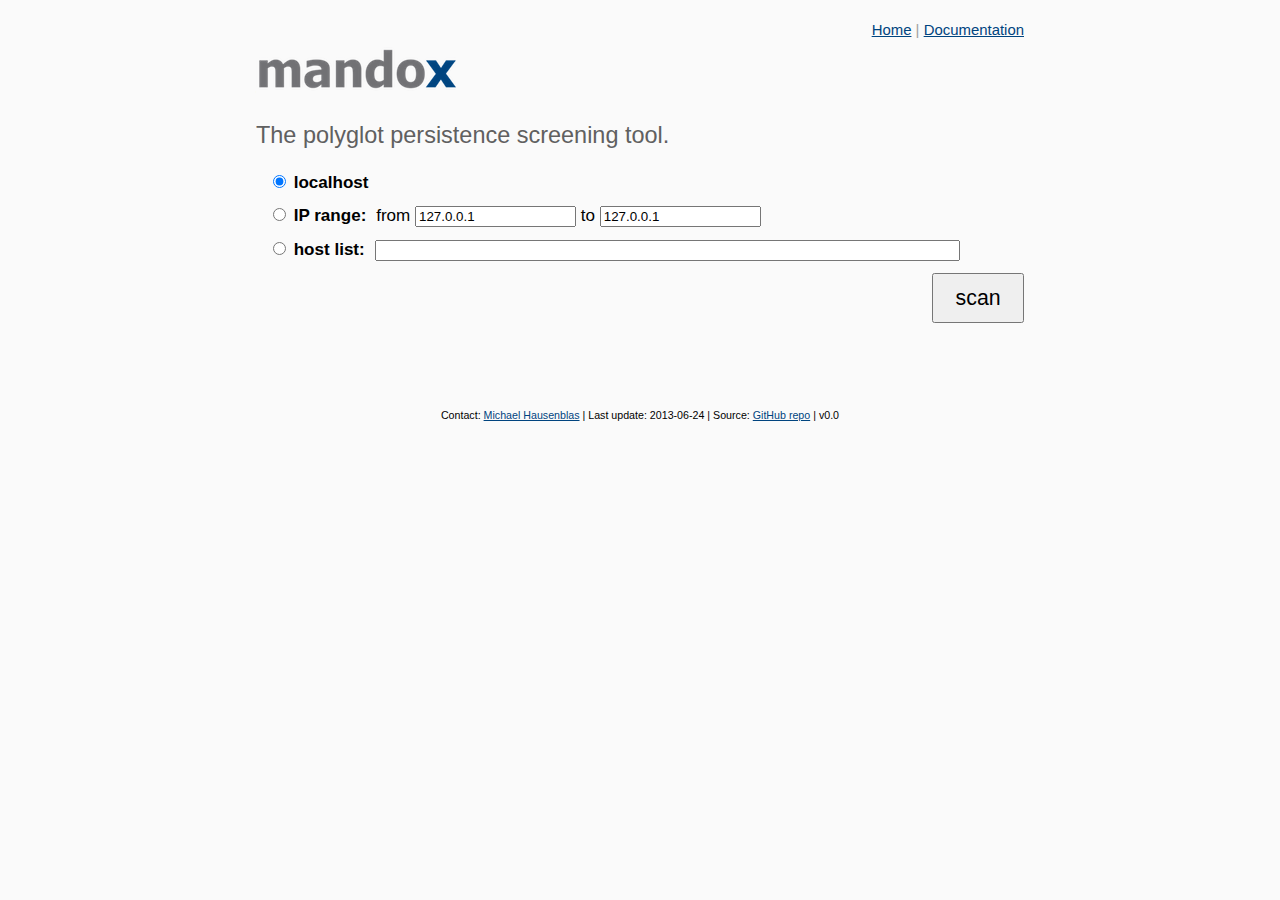
==== index.html @ 2af3b1a2 "completed first version of client side range scan" ====
<!DOCTYPE html>
<html>
<head>
	<title>mandox</title>
	<meta charset="utf-8">
	<link rel="stylesheet" href="style.css" />
	<link rel="shortcut icon" href="favicon.ico">
</head>
<body>
	<div id="top">
		<div id="top-control">
			<a href="">Home</a> |
			<a href="https://github.com/mhausenblas/mandox/wiki" target="_blank">Documentation</a>
		</div>
		<img src="img/mandox.png">
		<p>
			The polyglot persistence screening tool.
		</p>
		<div id="scan-config">
			<div class="scan-option">
				<input type="radio" name="targethosts" id="localhost" value="localhost" checked="checked" />
				<label for="localhost">localhost</label> 
			</div>
			<div class="scan-option">
				<input type="radio" name="targethosts" id="iprange" value="iprange" />
				<label for="iprange" title="Enter a valid IP address range">IP range:</label>
				from <input type="text" id="start-ip" value="127.0.0.1" size="17" title="Enter a valid IP address" />
				to <input type="text" id="end-ip" value="127.0.0.1" size="17" title="Enter a valid IP address"  />
			</div>
			<div class="scan-option">
				<input type="radio" name="targethosts" id="hosts" value="hostlist" />
				<label for="iprange" title="Enter host names separated by comma">host list:</label>
				<input type="text" id="hostlist" size="70" title="Enter host names separated by comma" />
			</div>
		</div>
		<div id="menu">
			<button id="scan">scan</button>
		</div>
	</div>
	
	<div id="main">
		<div class="main-entry" id="results">
			<h1>Datasources</h1>
			<div id="out"><img src="img/busy.gif" alt="busy" /></div>
		</div>
	</div>
	
	<div id="info">
		Contact: <a href="http://mhausenblas.info/" target="_blank">Michael Hausenblas</a> |
		Last update: 2013-06-24 | 
		Source: <a href="https://github.com/mhausenblas/mandox" target="_blank">GitHub repo</a> |
		v0.0
	</div>
	<script src="jquery-1.7.2.min.js"></script>
	<script src="json2.js"></script>
	<script src="mandox.js"></script>
</body>
</html>
---- style.css ----
body {
	font-family: 'Helvetica', sans-serif;
	font-size: 16pt;
	margin: 0em auto;
	background: #fafafa;
	padding: 0;
	width: 60%;
	text-align: justify;
}

h1 {
	font-size: 200%;
	font-weight: 500;
	text-shadow: 3px 3px 5px #ccc;
	margin: .5em 0 .2em 0;
}

h2 {
	font-size: 150%;
	font-weight: 200;
	text-shadow: 3px 3px 5px #ccc;
	margin: 1em 0 .4em 0;
}

a {
	color: #00447f;
}


textarea {
	font-size: 80%;
	-webkit-border-radius: 2px;
	-moz-border-radius: 2px;
	border-radius: 2px;
	border: 1px solid #303030;
	padding: 10px;
	background: #fff;
	-moz-box-shadow: 1px 1px 10px #303030;
	-webkit-box-shadow:1px 1px 10px #303030;
	box-shadow: 1px 1px 10px #303030;
}

img {
	vertical-align: middle;
}

label {
	font-weight: bold;
	margin: 0 .3em 0 0;
}

button {
	padding: .5em 1em;
	font-size: 100%;
}

table {
	font-size: 60%;
}

table th {
	padding: 10px;
	background: #fcfcfc;
	border-bottom: 1px solid #a0a0a0;
}

table td {
	padding: 10px;
}


#menu {
	margin: .3em 0 0 0;
	text-align: right;
}

#top {
	margin: 1em 0 0 0;
}


#top p {
	font-size: 110%;
	color: #606060;
}

#top-control {
	text-align: right;
	font-size: 70%;
	color: #a0a0a0;	
}


#info {
	font-size: 50%;
	text-align: center;
	margin: 8em 0 0 0;
}

#main {
}


#results {
	display: none;
}


#scan-config {
	font-size: 80%;
}

.scan-option{
	margin: .7em;
}


.main-entry {
	width: 100%;
}

.main-entry p {
	font-size: 60%;
	color: #909090;
	margin: 0.1em 0 0 .2em;
	width: 55%;
}

.host {
	border-left: 3px solid #f0f0f0;
	padding: 0 0 0 1em;
}

.services {
	margin: 1em 0 0 0;
}

.services img {
	margin: 0 2em 0 0;
}
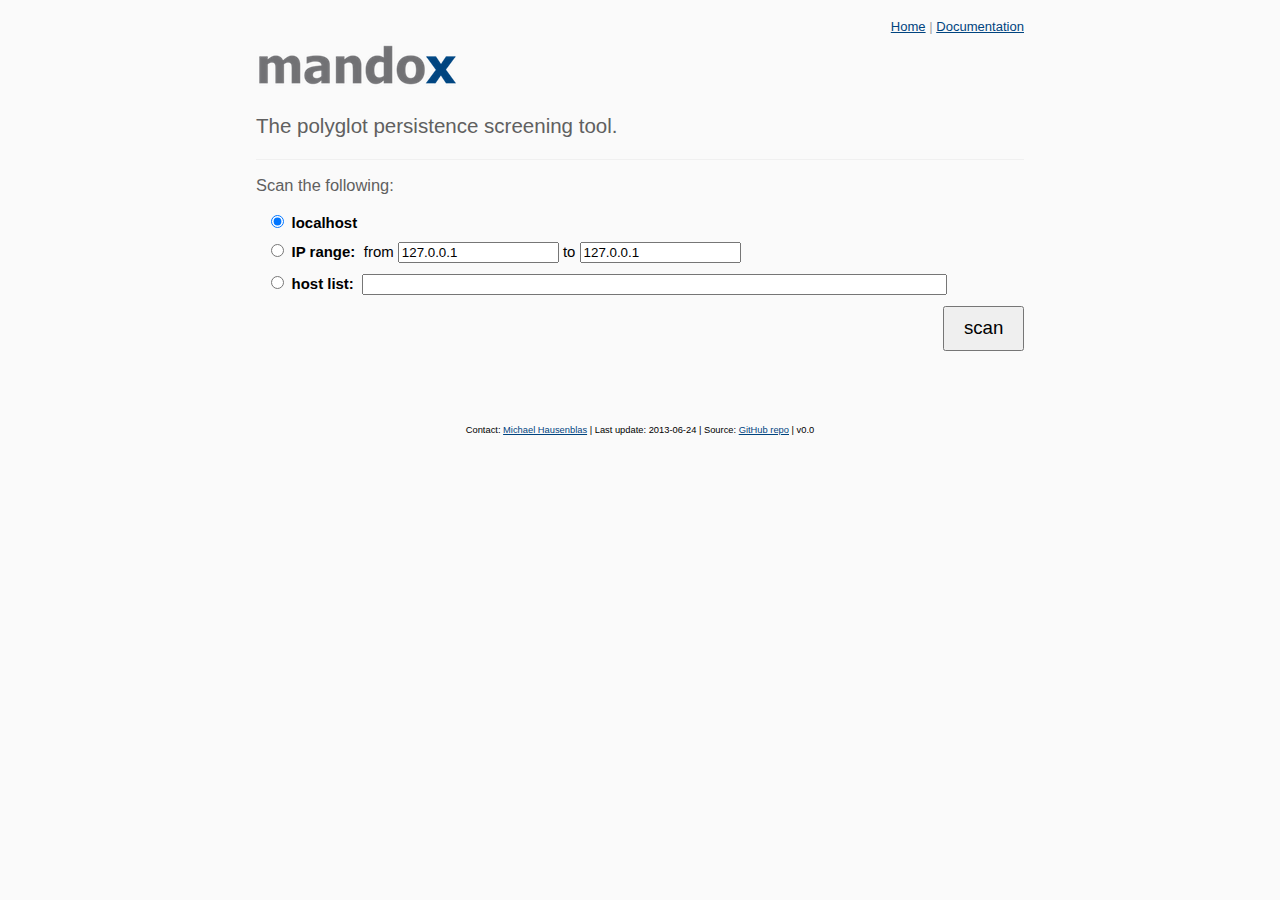
==== commit bc39f68f: "clientside range scan polishing" ====
--- a/index.html
+++ b/index.html
@@ -17,6 +17,7 @@
 			The polyglot persistence screening tool.
 		</p>
 		<div id="scan-config">
+			<p>Scan the following:</p>
 			<div class="scan-option">
 				<input type="radio" name="targethosts" id="localhost" value="localhost" checked="checked" />
 				<label for="localhost">localhost</label> 
--- a/style.css
+++ b/style.css
@@ -1,6 +1,6 @@
 body {
 	font-family: 'Helvetica', sans-serif;
-	font-size: 16pt;
+	font-size: 14pt;
 	margin: 0em auto;
 	background: #fafafa;
 	padding: 0;
@@ -108,9 +108,10 @@
 
 #scan-config {
 	font-size: 80%;
+	border-top: 1px solid #f0f0f0;
 }
 
-.scan-option{
+.scan-option {
 	margin: .7em;
 }
 
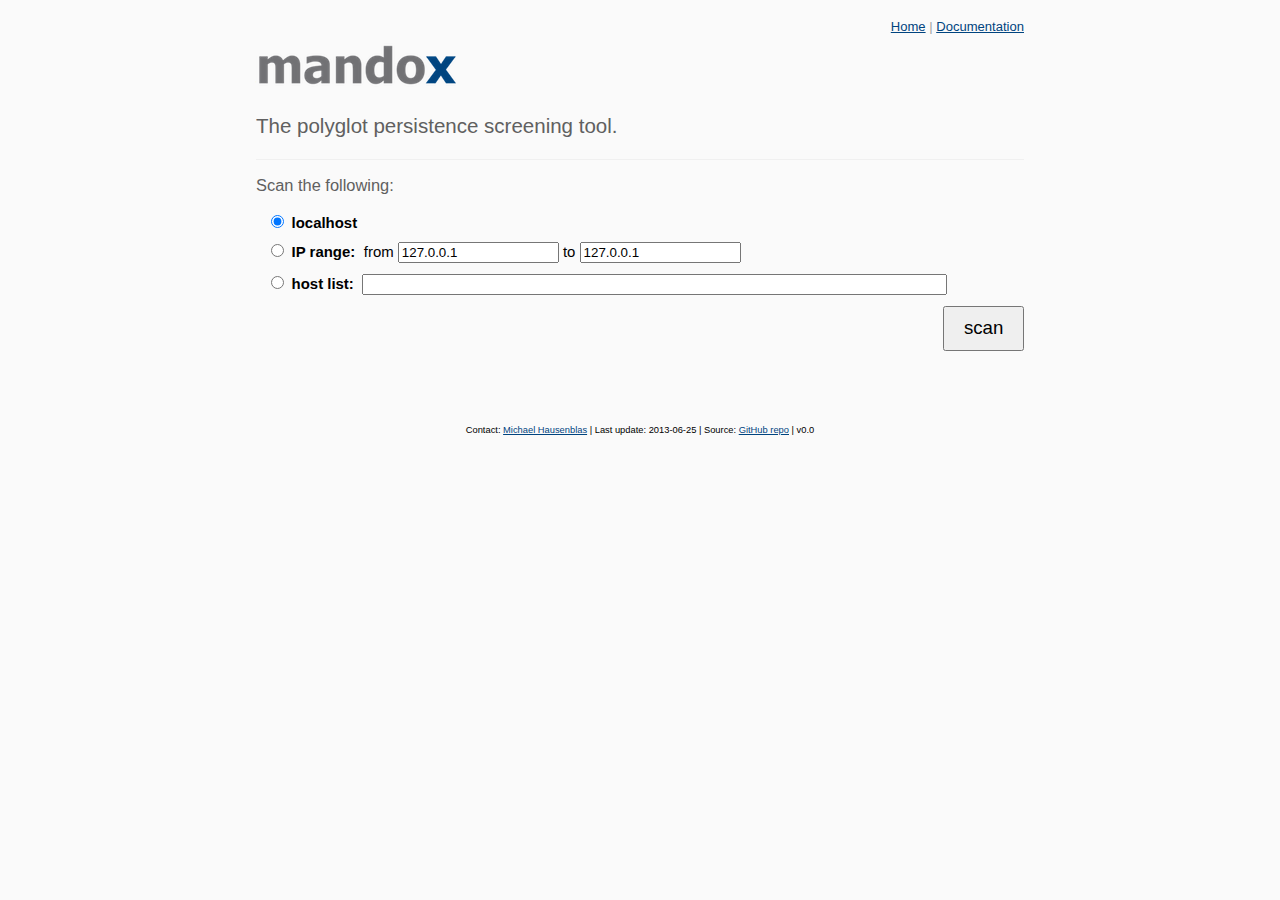
==== commit 46a6e8f7: "init test API call" ====
--- a/index.html
+++ b/index.html
@@ -48,7 +48,7 @@
 	
 	<div id="info">
 		Contact: <a href="http://mhausenblas.info/" target="_blank">Michael Hausenblas</a> |
-		Last update: 2013-06-24 | 
+		Last update: 2013-06-25 | 
 		Source: <a href="https://github.com/mhausenblas/mandox" target="_blank">GitHub repo</a> |
 		v0.0
 	</div>
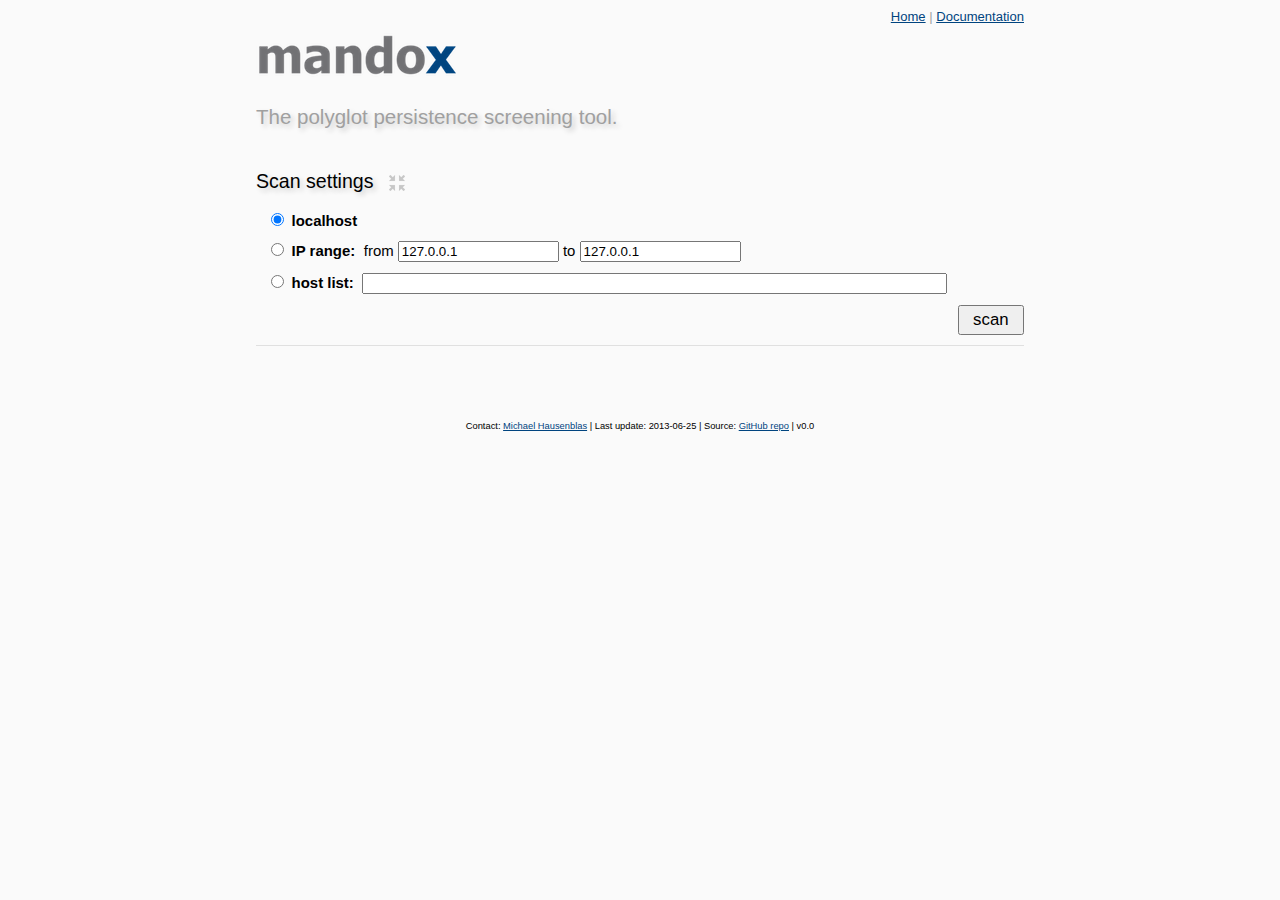
==== commit b7acc1bb: "added show/hide scan config commands" ====
--- a/index.html
+++ b/index.html
@@ -12,12 +12,15 @@
 			<a href="">Home</a> |
 			<a href="https://github.com/mhausenblas/mandox/wiki" target="_blank">Documentation</a>
 		</div>
-		<img src="img/mandox.png">
+		<img src="img/mandox.png" alt="mandox logo" />
 		<p>
 			The polyglot persistence screening tool.
 		</p>
+		<div id="scan-control">
+			<span id="scan-control-title">Scan settings</span>
+			<img id="toggle-scan" src="img/cmd-hide.png" alt="show scan options" title="hide scan options" />
+		</div>
 		<div id="scan-config">
-			<p>Scan the following:</p>
 			<div class="scan-option">
 				<input type="radio" name="targethosts" id="localhost" value="localhost" checked="checked" />
 				<label for="localhost">localhost</label> 
--- a/style.css
+++ b/style.css
@@ -50,8 +50,8 @@
 }
 
 button {
-	padding: .5em 1em;
-	font-size: 100%;
+	padding: .2em .8em;
+	font-size: 90%;
 }
 
 table {
@@ -71,17 +71,22 @@
 
 #menu {
 	margin: .3em 0 0 0;
+	padding: 0 0 10px 0;
 	text-align: right;
+	border-bottom: 1px solid #e0e0e0;
 }
 
 #top {
-	margin: 1em 0 0 0;
+	margin: .5em 0 0 0;
 }
 
 
 #top p {
+	padding: 0 0 1em 0;
 	font-size: 110%;
-	color: #606060;
+	color: #a0a0a0;
+	font-weight: 100;
+	text-shadow: 3px 3px 5px #ccc;
 }
 
 #top-control {
@@ -105,10 +110,47 @@
 	display: none;
 }
 
+#toggle-scan {
+	vertical-align: middle;
+}
+
+#scan-control-title {
+	padding: 0 10px 0 0;
+	margin: 10px 0 0 0 ;
+	font-size: 105%;
+	font-weight: 400;
+	text-shadow: 3px 3px 5px #ccc;
+	color: #000;
+	
+}
+
+#scan-control {
+	text-align: left;
+	height: 30px;
+}
+
+#scan-control img {
+	margin: 0;
+	padding: 0;
+	opacity: 0.2;
+	filter: alpha(opacity=20);
+	cursor: pointer;
+}
+
+#scan-control img:hover {
+	opacity: 1.0;
+	filter: alpha(opacity=100);
+}
 
 #scan-config {
 	font-size: 80%;
-	border-top: 1px solid #f0f0f0;
+}
+
+#scan-config p {
+	font-size: 120%;
+	font-weight: 300;
+	text-shadow: 3px 3px 5px #ccc;
+	color: #000;
 }
 
 .scan-option {
@@ -129,13 +171,33 @@
 
 .host {
 	border-left: 3px solid #f0f0f0;
-	padding: 0 0 0 1em;
 }
 
 .services {
-	margin: 1em 0 0 0;
-}
-
-.services img {
-	margin: 0 2em 0 0;
-}+	margin: 2em 0 0 0;
+	padding: 5px;
+}
+
+.service-icon {
+	margin: 0;
+	float: left;
+	text-align: center;
+	width: 180px;
+}
+
+.service-desc {
+	clear: float;
+	margin: 0 0 0 190px;
+}
+
+.service-cmds img {
+	padding: 10px 20px 0 0;
+	opacity: 0.4;
+	filter: alpha(opacity=40);
+	cursor: pointer;
+}
+
+.service-cmds img:hover {
+	opacity: 1.0;
+	filter: alpha(opacity=100);
+}
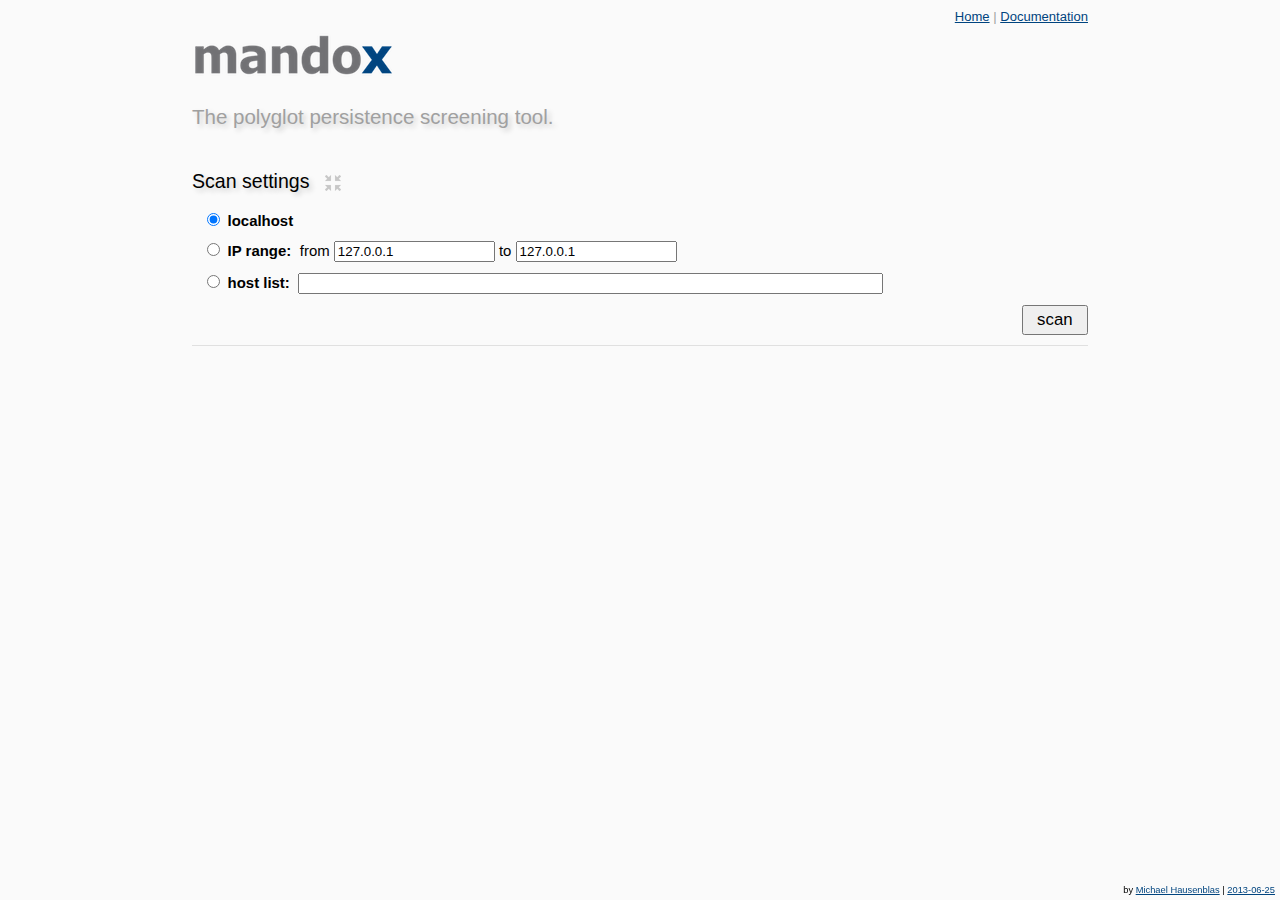
==== commit 419402f3: "UI polishing" ====
--- a/index.html
+++ b/index.html
@@ -50,10 +50,8 @@
 	</div>
 	
 	<div id="info">
-		Contact: <a href="http://mhausenblas.info/" target="_blank">Michael Hausenblas</a> |
-		Last update: 2013-06-25 | 
-		Source: <a href="https://github.com/mhausenblas/mandox" target="_blank">GitHub repo</a> |
-		v0.0
+		by <a href="http://mhausenblas.info/" target="_blank">Michael Hausenblas</a> |
+		<a href="https://github.com/mhausenblas/mandox/commits/master/" title="version">2013-06-25</a>
 	</div>
 	<script src="jquery-1.7.2.min.js"></script>
 	<script src="json2.js"></script>
--- a/style.css
+++ b/style.css
@@ -4,7 +4,7 @@
 	margin: 0em auto;
 	background: #fafafa;
 	padding: 0;
-	width: 60%;
+	width: 70%;
 	text-align: justify;
 }
 
@@ -97,12 +97,14 @@
 
 
 #info {
-	font-size: 50%;
-	text-align: center;
-	margin: 8em 0 0 0;
+	position: fixed;
+	bottom: 5px;
+	right: 5px;
+	font-size: 7pt;
 }
 
 #main {
+	padding: 0 0 5em 0;
 }
 
 
@@ -188,6 +190,7 @@
 .service-desc {
 	clear: float;
 	margin: 0 0 0 190px;
+	font-size: 85%;
 }
 
 .service-cmds img {
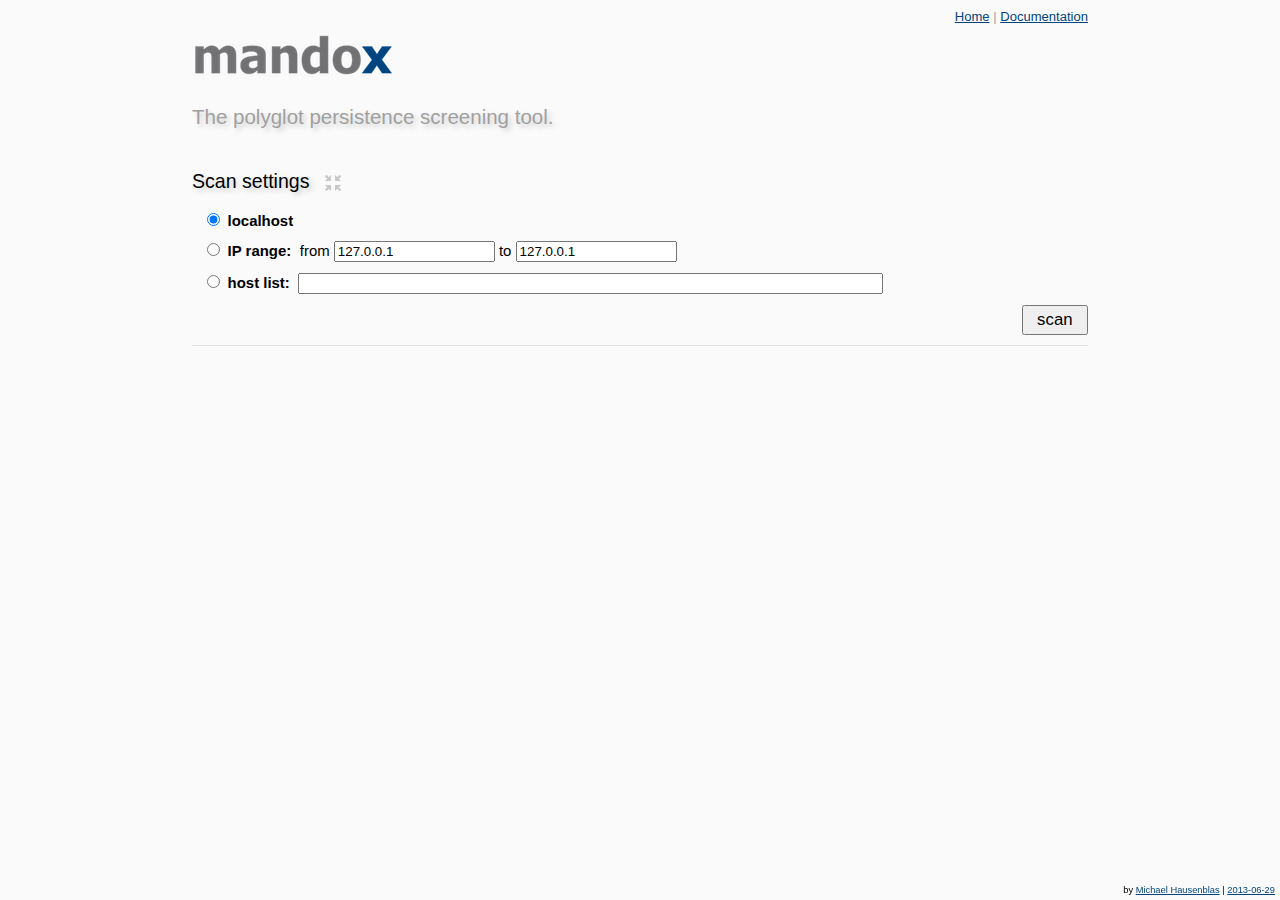
==== commit e44720e6: "minor UI update" ====
--- a/index.html
+++ b/index.html
@@ -51,7 +51,7 @@
 	
 	<div id="info">
 		by <a href="http://mhausenblas.info/" target="_blank">Michael Hausenblas</a> |
-		<a href="https://github.com/mhausenblas/mandox/commits/master/" title="version">2013-06-25</a>
+		<a href="https://github.com/mhausenblas/mandox/commits/master/" title="version">2013-06-29</a>
 	</div>
 	<script src="jquery-1.7.2.min.js"></script>
 	<script src="json2.js"></script>
--- a/style.css
+++ b/style.css
@@ -19,7 +19,7 @@
 	font-size: 150%;
 	font-weight: 200;
 	text-shadow: 3px 3px 5px #ccc;
-	margin: 1em 0 .4em 0;
+	margin: 1.5em 0 .4em 0;
 }
 
 a {
@@ -172,12 +172,17 @@
 }
 
 .host {
-	border-left: 3px solid #f0f0f0;
+	padding: 0 0 1em 0;
+
 }
 
 .services {
 	margin: 2em 0 0 0;
-	padding: 5px;
+	padding: 10px 5px 10px 5px;
+	border-bottom: 1px solid #f0f0f0;
+	border-left: 3px solid #f0f0f0;
+	background: #fff;	
+	height: 60px;
 }
 
 .service-icon {
